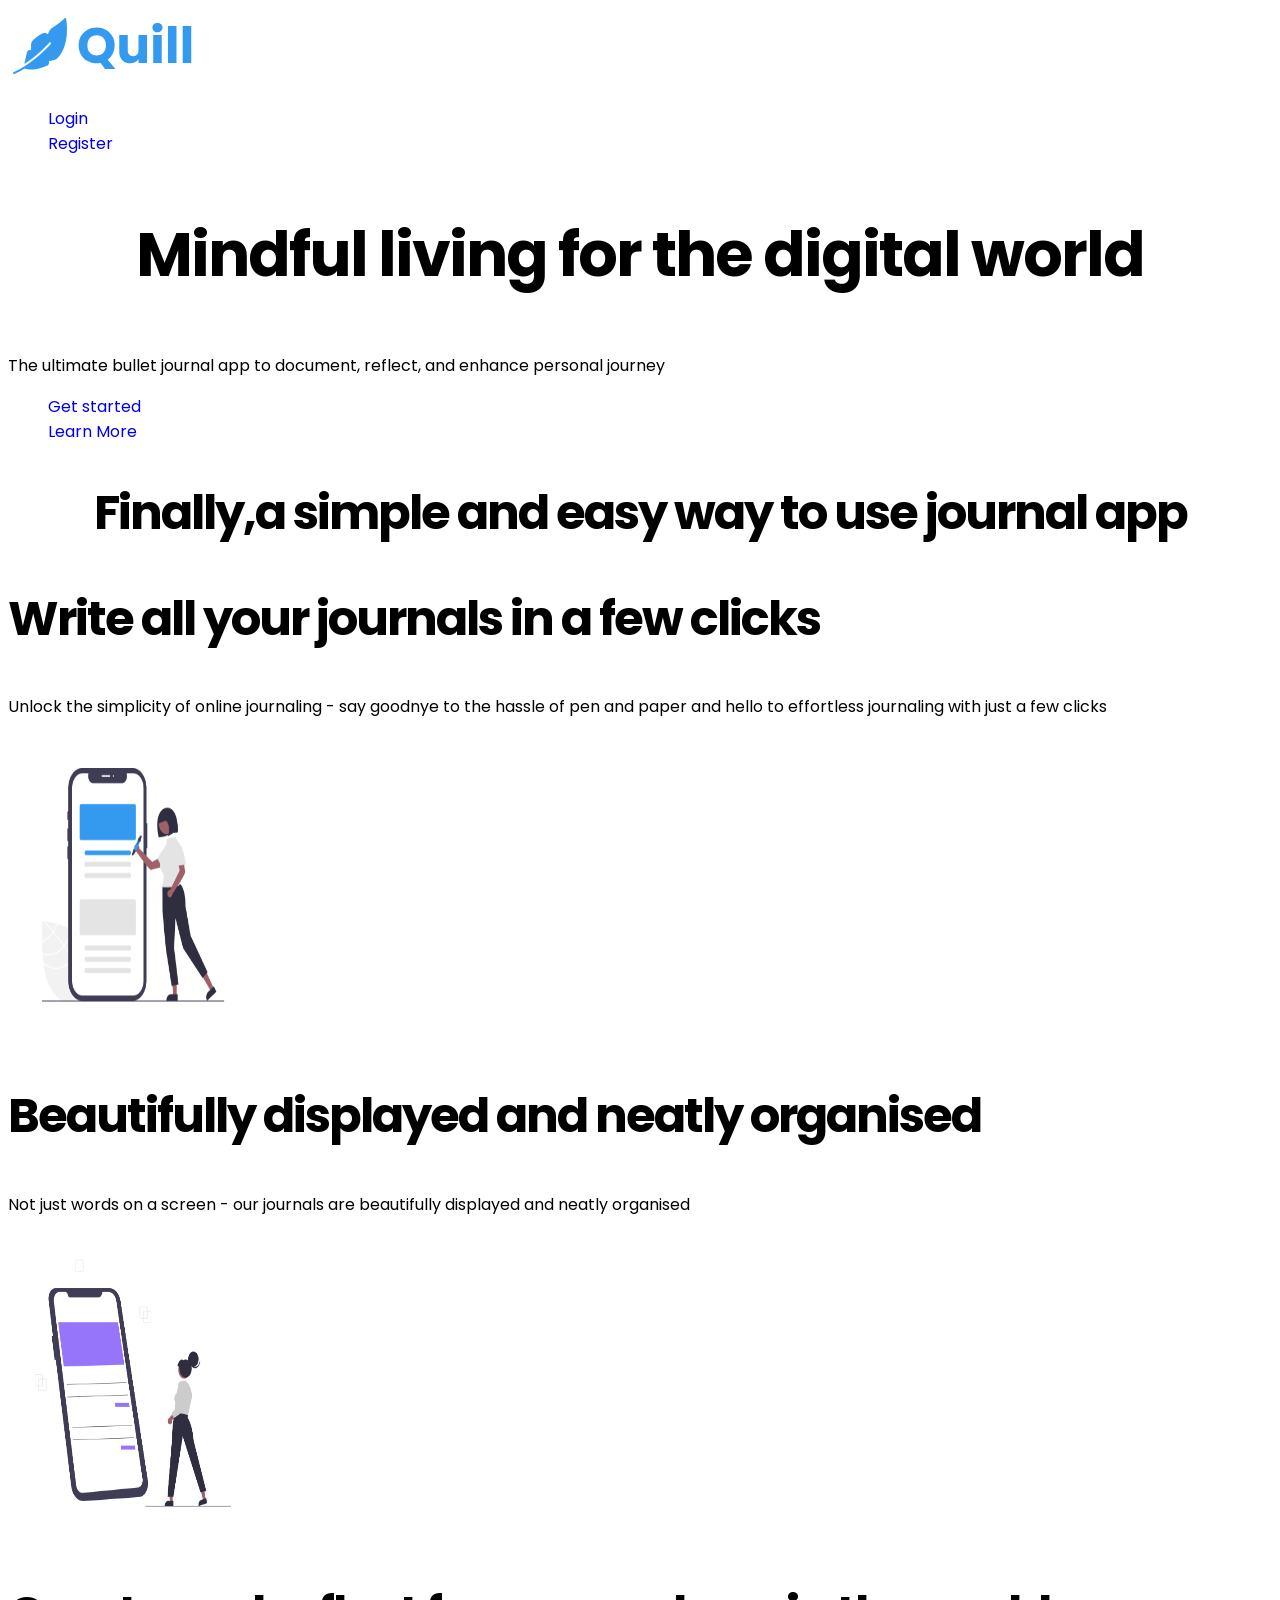
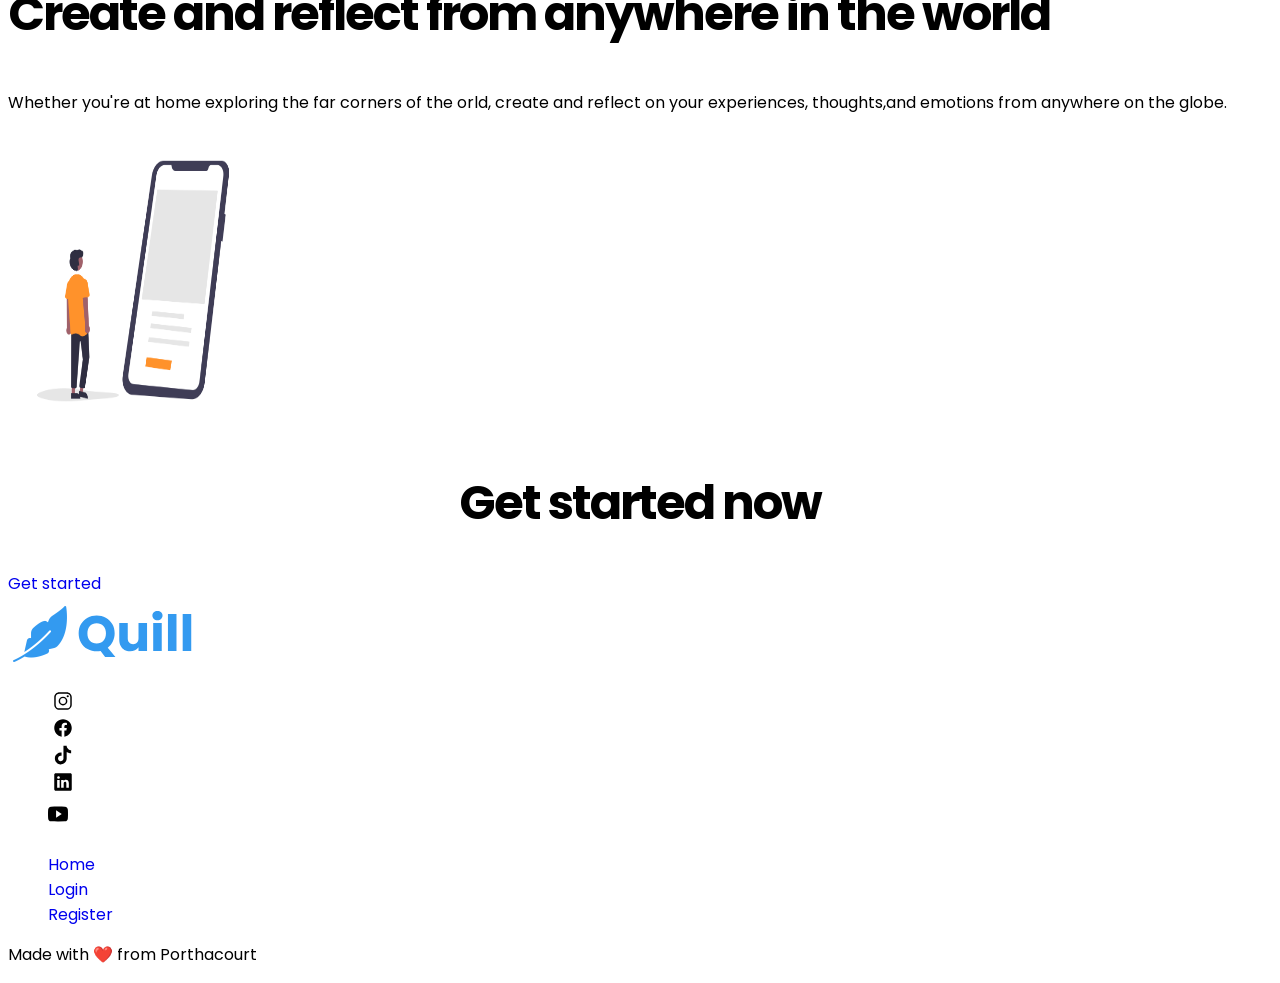
==== index.html @ f0f96bd4 "inital commit" ====
<!DOCTYPE html>
<html lang="en">
<head>
    <link rel="preconnect" href="https://fonts.googleapis.com">
<link rel="preconnect" href="https://fonts.gstatic.com" crossorigin>
<link href="https://fonts.googleapis.com/css2?family=Inter:ital,opsz,wght@0,14..32,100..900;1,14..32,100..900&family=Poppins:ital,wght@0,100;0,200;0,300;0,400;0,500;0,600;0,700;0,800;0,900;1,100;1,200;1,300;1,400;1,500;1,600;1,700;1,800;1,900&family=Press+Start+2P&display=swap" rel="stylesheet">
    <link rel="stylesheet" href="style.css">
    <meta charset="UTF-8">
    <meta name="viewport" content="width=device-width, initial-scale=1.0">
    <title>Document</title>
</head>
<body>
    
    <header>
           <!--Navigation section-->
       
<nav>
     <a href="index.html"><img src="images/quill.svg"></a>
<ul>
<li> <a href="login.html">Login</a></li>
<li> <a href="register.html">Register</a></li>
</ul>
  
<!--- HERO SECTION --->
<section>
    <h1 >Mindful living for the digital world</h2>

<p>The ultimate bullet journal app to document, reflect, and enhance personal journey</p>

<ul>
    <li> <a href="create-journal.html">Get started</a></li>

<li> <a href="#features">Learn More</a> </li>
</nav>
</ul>
</section>
   </header>

<main>
    <section>
<!--FEATURE SECTION--> 

<div>
<h2 id="features">Finally,a simple and easy way to use journal app</h2>
<h3> Write all your journals in a few clicks</h3>
<p>Unlock the simplicity of online journaling - say goodnye to the hassle of pen and paper and hello to effortless journaling with just a few clicks</p>
<img src="images/features-1.png" alt="img" width="250px" height="300px">
</div>

<div>
    <h3>Beautifully displayed and neatly organised</h3>
    <p>Not just words on a screen - our journals are beautifully displayed and neatly organised</p>
<img src="images/features-2.png" alt="img" width="250px" height="300px">
</div>

<div>
<h3>Create and reflect from anywhere in the world</h3>
<p>Whether you're at home exploring the far corners of the orld, create and reflect on your experiences, thoughts,and emotions from anywhere on the globe.</p>
<img src="images/features-3.png" alt="img" width="250px" height="300PX">
</div>

 </section>


 <!--CTA SECTION-->
<section>
<h2>Get started now</h2>
<a href="register.html"> Get started</a>
</section>
</main>

<footer>
 <img src="images/quill.svg">
<ul>
    <li><a href="instagram.com"><img src="images/instagram.svg" width="30px" height="20"></a></li>
<li><a href="facebook.com"><img src="images/facebook.svg" width="30px" height="20px"></a></li>
<li><a href="tiktok.com"><img src="images/tiktok.svg" width="30px" height="20px"></a></li>
<li><a href="linkendin"><img src="images/linkedin.svg" width="30px" height="20px"></a></li>
<li><a href="youtube.com"><img src="images/youtube.svg" width="20px" height="30px"></a></li>
</ul>
<ul>
    <li><a href="index.html">Home</a></li>
    <li><a href="login.html">Login</a></li>
    <li><a href="register.html">Register</a></li>
</ul>
 <p> Made with ❤️ from Porthacourt</p>  
</footer>









</body>
</html>
---- style.css ----
h1{
    font-weight: 700;
    text-align:center;
    line-height:1.2;
    letter-spacing:-2px;
    font-size:62px;
    font-family: 'Poppins', sans-serif;
}
h2{
    font-weight:700;
    text-align:center;
    line-height: 1.2;
    letter-spacing:-2px;
    font-size:48px;
     font-family: 'Poppins', sans-serif;
}

h3{
    font-weight:700;
    line-height:1.2;
  letter-spacing:-2px;
  font-size:48px;
   font-family: 'Poppins', sans-serif;
}

h4{

 font-weight:700;
    line-height:1.2;
  letter-spacing:-2px;
  font: size 32px;
   font-family: 'Poppins', sans-serif;
}

h5{
     font-weight:700;
    line-height:1.2;
  letter-spacing:-2px;
  font-size:24px;
   font-family: 'Poppins', sans-serif;
}


p{
    font-weight:400;
    line-height: 1.5;
    font-size:20;
     font-family: 'Poppins', sans-serif;
}

a{
    font-weight: 400;
    text-decoration:none;
    line-height:1.5;
    font-size:16px;
     font-family: 'Poppins', sans-serif;
}

ul{
    list-style:none;
     font-family: 'Poppins', sans-serif;
}
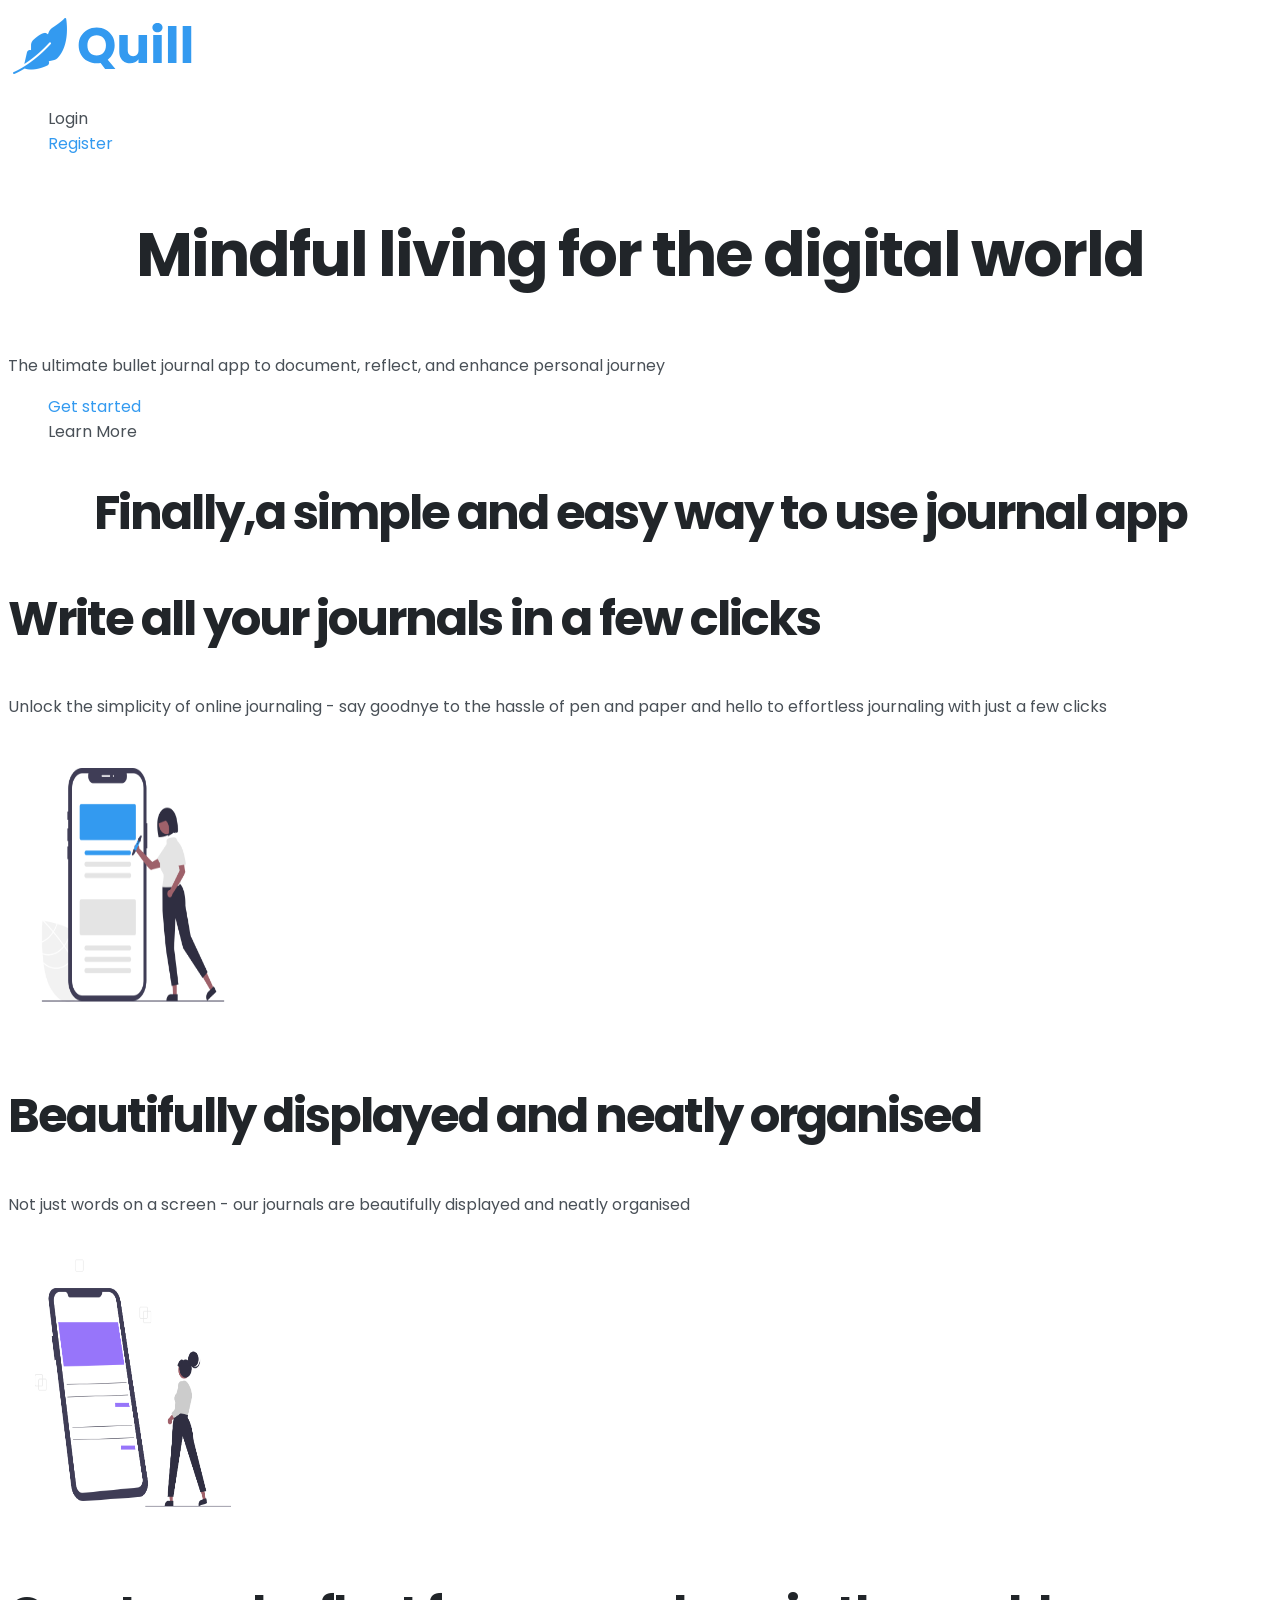
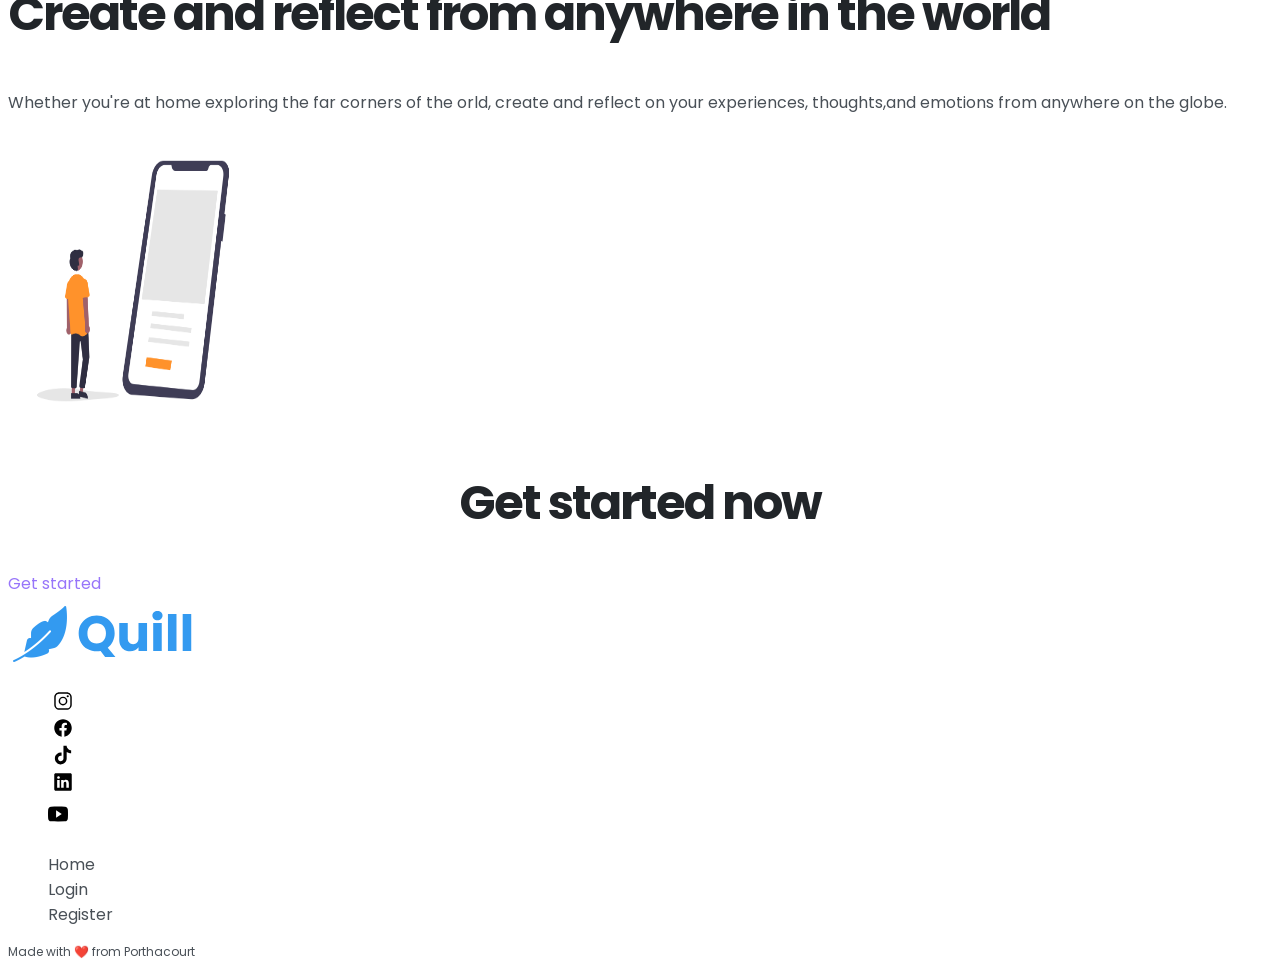
==== commit 8136ce91: "css updates" ====
--- a/index.html
+++ b/index.html
@@ -18,7 +18,7 @@
      <a href="index.html"><img src="images/quill.svg"></a>
 <ul>
 <li> <a href="login.html">Login</a></li>
-<li> <a href="register.html">Register</a></li>
+<li> <a class="btn btn-primary" href="register.html">Register</a></li>
 </ul>
   
 <!--- HERO SECTION --->
@@ -28,7 +28,7 @@
 <p>The ultimate bullet journal app to document, reflect, and enhance personal journey</p>
 
 <ul>
-    <li> <a href="create-journal.html">Get started</a></li>
+    <li> <a class="btn btn-primary" href="register.html">Get started</a></li>
 
 <li> <a href="#features">Learn More</a> </li>
 </nav>
@@ -65,7 +65,7 @@
  <!--CTA SECTION-->
 <section>
 <h2>Get started now</h2>
-<a href="register.html"> Get started</a>
+<a class="btn btn-secondary"  href="register.html"> Get started</a>
 </section>
 </main>
 
@@ -83,7 +83,7 @@
     <li><a href="login.html">Login</a></li>
     <li><a href="register.html">Register</a></li>
 </ul>
- <p> Made with ❤️ from Porthacourt</p>  
+ <p class="small-text"> Made with ❤️ from Porthacourt</p>  
 </footer>
 
 
--- a/style.css
+++ b/style.css
@@ -1,63 +1,127 @@
+/* 
+------------TYPOGRAPHY---------------
+FONT SIZES
+12px / 16px/ 20px /24px / 32px / 40px / 48px /62px 
+
+FONT WEIGHT
+400 / 700
+LINE HEIGHT
+1.2 /  1.5
+LETTER SPACING
+0/-2px
+
+FONT FAMILY
+POPPINS
+-----------COLOR---------------------
+PRIMARY 
+Base #339af0 (Skyblue)
+Tint #d8ebff (Artic)
+Shade #1e7ed6 (Deep sea)
+
+SECONDARY
+Base : #9775fa (Lavendar)
+Tint: #e5dbff (Moonight Iris)
+Shade: #784868 (Velvet Night)
+
+TERTIARY
+Base: #ff922b (pumpkin)
+Tint: #ffe8cc (Dawn)
+Shade: #f76707 (Lava)
+
+GREY 
+Base: #495057 (Slate)
+Tint: #f1f3f5 (pebble)
+Shade: #21529 (Graphite)
+
+
+
+*/
+
+
+h1,h2,h3,h4,h5{
+ font-weight: 700;    
+line-height:1.2;
+letter-spacing:-2px;
+ font-family: 'Poppins', sans-serif;
+ color:#212529;
+
+}
+
+
+
+
+
+
 h1{
-    font-weight: 700;
+    
     text-align:center;
-    line-height:1.2;
-    letter-spacing:-2px;
     font-size:62px;
-    font-family: 'Poppins', sans-serif;
 }
 h2{
-    font-weight:700;
+   font-size:48px;
     text-align:center;
-    line-height: 1.2;
-    letter-spacing:-2px;
-    font-size:48px;
-     font-family: 'Poppins', sans-serif;
 }
 
 h3{
-    font-weight:700;
-    line-height:1.2;
   letter-spacing:-2px;
   font-size:48px;
-   font-family: 'Poppins', sans-serif;
+ 
 }
 
 h4{
 
- font-weight:700;
-    line-height:1.2;
-  letter-spacing:-2px;
+  
   font: size 32px;
-   font-family: 'Poppins', sans-serif;
 }
 
 h5{
-     font-weight:700;
-    line-height:1.2;
-  letter-spacing:-2px;
+  
   font-size:24px;
-   font-family: 'Poppins', sans-serif;
+    
 }
 
+p,a,.small-text{
+    
+    font-weight: 400;
+    line-height:1.5;
+    font-family: 'Poppins', sans-serif;
+    color:#495057;
+}
 
 p{
-    font-weight:400;
-    line-height: 1.5;
+   
+   
     font-size:20;
-     font-family: 'Poppins', sans-serif;
+   
 }
 
 a{
-    font-weight: 400;
+  
     text-decoration:none;
-    line-height:1.5;
     font-size:16px;
-     font-family: 'Poppins', sans-serif;
+   
+   
 }
+
 
 ul{
     list-style:none;
      font-family: 'Poppins', sans-serif;
 }
 
+.small-text{
+    font-size:12px;
+}
+
+.btn{
+    font-weight:400;
+    font-family:'Poppins' , 'san-serif';
+    font-size:16px;
+    text-decoration:none;
+}
+.btn-primary{
+    color:#339af0;
+}
+.btn-secondary{
+    color:#9775fa;
+ }   
